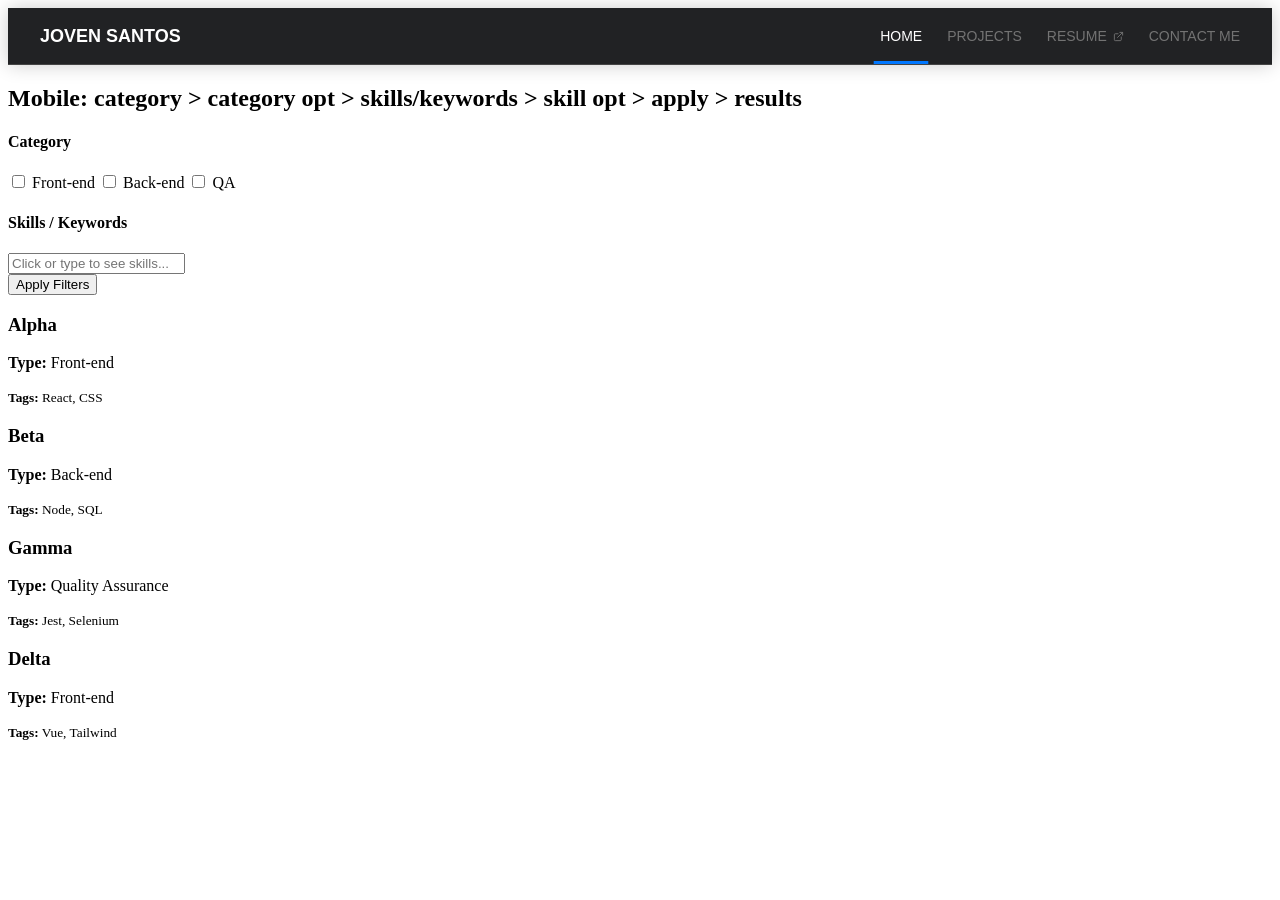
==== projects/index.html @ 39608b6b "projects" ====
<!doctype html>
<html lang="en">
  <head>
    <meta charset="UTF-8" />
    <meta name="viewport" content="width=device-width, initial-scale=1.0" />
    <title>Document</title>
    <!-- <link rel="stylesheet" href="../style/cont0.css" /> -->
    <link rel="stylesheet" href="../style/topnav.css" />
  </head>
  <body>
    <div class="nav-overlay" id="navOverlay"></div>
    <nav id="top-nav">
      <div class="nav-container">
        <div class="logo">JOVEN SANTOS</div>

        <button class="menu-toggle" id="menuOpen" aria-label="Open Menu">
          <svg
            viewBox="0 0 24 24"
            fill="none"
            stroke="currentColor"
            stroke-width="2"
            stroke-linecap="round"
            stroke-linejoin="round"
          >
            <line x1="3" y1="12" x2="21" y2="12"></line>
            <line x1="3" y1="6" x2="21" y2="6"></line>
            <line x1="3" y1="18" x2="21" y2="18"></line>
          </svg>
        </button>

        <ul class="nav-links" id="navDrawer">
          <div class="drawer-top-container">
            <span class="in-drawer logo">SANTOS</span>
            <button class="menu-close" id="menuClose" aria-label="Close Menu">
              <svg
                viewBox="0 0 24 24"
                fill="none"
                stroke="currentColor"
                stroke-width="2"
                stroke-linecap="round"
                stroke-linejoin="round"
              >
                <line x1="18" y1="6" x2="6" y2="18"></line>
                <line x1="6" y1="6" x2="18" y2="18"></line>
              </svg>
            </button>
          </div>
          <li><a href="/" class="active">HOME</a></li>
          <li><a href="/projects">PROJECTS</a></li>
          <li>
            <a href="/about" target="_blank">
              RESUME
              <svg
                class="external-icon"
                viewBox="0 0 24 24"
                fill="none"
                stroke="currentColor"
                stroke-width="2"
                stroke-linecap="round"
                stroke-linejoin="round"
              >
                <path
                  d="M18 13v6a2 2 0 0 1-2 2H5a2 2 0 0 1-2-2V8a2 2 0 0 1 2-2h6"
                ></path>
                <polyline points="15 3 21 3 21 9"></polyline>
                <line x1="10" y1="14" x2="21" y2="3"></line>
              </svg>
            </a>
          </li>
          <li>
            <a href="/contact" target="_blank"> CONTACT ME </a>
          </li>
        </ul>
      </div>
    </nav>
    <h2>
      Mobile: category > category opt > skills/keywords > skill opt > apply >
      results
    </h2>
    <h2></h2>
    <div class="filter-container">
      <div class="filter-section">
        <h4>Category</h4>
        <label
          ><input type="checkbox" class="cat-check" value="Front-end" />
          Front-end</label
        >
        <label
          ><input type="checkbox" class="cat-check" value="Back-end" />
          Back-end</label
        >
        <label
          ><input type="checkbox" class="cat-check" value="Quality Assurance" />
          QA</label
        >
      </div>

      <div class="filter-section">
        <h4>Skills / Keywords</h4>
        <div class="search-wrapper">
          <input
            type="text"
            id="searchInput"
            placeholder="Click or type to see skills..."
            autocomplete="off"
          />
          <div id="autocompleteList" class="autocomplete-items"></div>
        </div>
        <div id="tagContainer" class="tag-container"></div>
      </div>

      <button id="applyBtn">Apply Filters</button>
    </div>

    <div id="projectGrid" class="project-grid"></div>
    <script src="../script/topnav.js"></script>
    <script>
      const projects = [
        { name: "Alpha", category: "Front-end", tags: ["React", "CSS"] },
        { name: "Beta", category: "Back-end", tags: ["Node", "SQL"] },
        {
          name: "Gamma",
          category: "Quality Assurance",
          tags: ["Jest", "Selenium"],
        },
        { name: "Delta", category: "Front-end", tags: ["Vue", "Tailwind"] },
      ];

      const availableTags = [
        "React",
        "CSS",
        "Node",
        "SQL",
        "Jest",
        "Selenium",
        "Vue",
        "Tailwind",
      ];
      let activeTags = [];

      const searchInput = document.getElementById("searchInput");
      const tagContainer = document.getElementById("tagContainer");
      const applyBtn = document.getElementById("applyBtn");
      const list = document.getElementById("autocompleteList");

      // --- 1. Search & Tag Logic ---

      // Helper to show suggestions (used by focus, tab, and input)
      function showSuggestions() {
        const val = searchInput.value.toLowerCase();
        list.innerHTML = "";

        // Show all available tags if input is empty, otherwise filter
        const matches = availableTags.filter(
          (t) => t.toLowerCase().includes(val) && !activeTags.includes(t),
        );

        if (matches.length > 0) {
          list.style.display = "block"; // Show the overflow container
          matches.forEach((match) => {
            const div = document.createElement("div");
            div.textContent = match;
            div.onclick = () => addTag(match);
            list.appendChild(div);
          });
        } else {
          list.style.display = "none";
        }
      }

      // Trigger when user clicks or tabs into the search bar
      searchInput.addEventListener("focus", showSuggestions);

      // Trigger when user types
      searchInput.addEventListener("input", showSuggestions);

      // Handle Enter Key
      searchInput.addEventListener("keydown", (e) => {
        if (e.key === "Enter") {
          const firstMatch = list.querySelector("div");
          if (firstMatch) firstMatch.click();
        }
      });

      // Close suggestions when clicking outside
      document.addEventListener("click", (e) => {
        if (!e.target.closest(".search-wrapper")) {
          list.style.display = "none";
        }
      });

      function addTag(tag) {
        activeTags.push(tag);
        renderTags();
        searchInput.value = "";
        list.innerHTML = "";
        list.style.display = "none";
      }

      function renderTags() {
        tagContainer.innerHTML = activeTags
          .map(
            (t) => `
      <span class="tag">${t} 
          <svg onclick="removeTag('${t}')" viewBox="0 0 24 24" width="12" height="12"><path d="M19 6.41L17.59 5 12 10.59 6.41 5 5 6.41 10.59 12 5 17.59 6.41 19 12 13.41 17.59 19 19 17.59 13.41 12z"/></svg>
      </span>
  `,
          )
          .join("");
      }

      window.removeTag = (tag) => {
        activeTags = activeTags.filter((t) => t !== tag);
        renderTags();
      };

      // --- 2. The Filter Engine ---

      applyBtn.onclick = () => {
        const checkedCats = Array.from(
          document.querySelectorAll(".cat-check:checked"),
        ).map((c) => c.value);

        const filtered = projects.filter((p) => {
          // Category Logic: If none checked or all checked, show all
          const catMatch =
            checkedCats.length === 0 ||
            checkedCats.length === 3 ||
            checkedCats.includes(p.category);

          // Tag Logic: Project must contain ALL active tags
          const tagMatch =
            activeTags.length === 0 ||
            activeTags.every((t) => p.tags.includes(t));

          return catMatch && tagMatch;
        });

        displayProjects(filtered);
      };

      function displayProjects(data) {
        const grid = document.getElementById("projectGrid");
        grid.innerHTML = data
          .map(
            (p) => `
      <div class="project-card">
          <h3>${p.name}</h3>
          <p><strong>Type:</strong> ${p.category}</p>
          <small><strong>Tags:</strong> ${p.tags.join(", ")}</small>
      </div>
  `,
          )
          .join("");
      }

      // Initial Load
      displayProjects(projects);
    </script>
  </body>
</html>
---- style/cont0.css ----
* {
  box-sizing: border-box;
  margin: 0;
  padding: 0;
}
body {
  font-family:
    Arial,
    sans-serif,
    Helvetica Neue,
    Helvetica;
  background-color: rgb(31, 32, 35);
}

h2 {
  font-weight: 600;
  letter-spacing: -0.01em;
  margin-bottom: 1rem;
}

button,
input,
select,
textarea {
  font-family: inherit;
}
section {
  width: 90%;
  max-width: 1200px;
  margin: 0 auto;
}

.spacer {
  height: 1rem;
}

@media (min-width: 768px) {
  section {
    padding: 1rem;
  }
}
---- style/topnav.css ----
html {
  overflow-y: scroll !important;
}
.nav-overlay {
  position: fixed;
  inset: 0;
  background-color: rgba(0, 0, 0, 0.6);
  opacity: 0;
  visibility: hidden;
  transition: opacity 0.3s ease;
  z-index: 1500;
}

.nav-overlay.active {
  opacity: 1;
  visibility: visible;
}

#top-nav {
  background-color: rgb(33, 34, 36);
  border-bottom: 1px solid #444;
  width: 100%;
  height: 56px;
  position: sticky;
  top: 0;
  z-index: 2000;
  display: flex;
  align-items: center;
  transition: all 0.3s ease;
  box-shadow: 0 0 18px rgba(0, 0, 0, 0.2);
}

#top-nav .nav-container {
  display: flex;
  justify-content: space-between;
  align-items: center;
  margin: 0 auto;
  width: 100%;
  padding: 0 1rem;
  height: 100%;
}

#top-nav .logo {
  font-family: Arial, sans-serif;
  font-weight: bold;
  font-size: 1.125rem;
  color: #fff;
  text-decoration: none;
  transition: color 0.3s ease;
}

#top-nav .menu-toggle {
  background: none;
  border: none;
  color: rgb(200, 200, 200);
  cursor: pointer;
  width: 30px;
  transition:
    color 0.3s ease,
    transform 0.2s ease;
}

#top-nav .menu-toggle:hover {
  color: white;
}

/* --- Dimmed State Logic --- */
#top-nav.dimmed {
  background-color: rgba(20, 20, 21, 1);
  border-bottom-color: #222;
}

#top-nav.dimmed .logo,
#top-nav.dimmed .menu-toggle {
  color: #555;
}

#top-nav.dimmed span.in-drawer {
  color: #fff;
  text-align: center;
  margin-bottom: 1rem;
}

/* --- Mobile Drawer --- */
#top-nav .nav-links {
  position: fixed;
  top: 0;
  right: -110%;
  width: 240px;
  height: 100vh;
  background-color: rgb(33, 34, 36);
  display: flex;
  flex-direction: column;
  padding: 0.5rem 0;
  transition: right 0.3s ease-in-out;
  box-shadow: -5px 0 15px rgba(0, 0, 0, 0.5);
  z-index: 2001;
  list-style: none;
}

#top-nav .nav-links.open {
  right: 0;
}
.drawer-top-container {
  display: flex;
  align-items: center;
  justify-content: space-between;
  width: 100%;
  padding: 0.25rem 1rem;
}

#top-nav.dimmed span.in-drawer {
  color: #fff;
  text-align: center;
  flex-grow: 1;
  padding-left: 32px;
}

#top-nav .menu-close {
  display: flex;
  background: none;
  border: none;
  color: rgb(115, 115, 115);
  cursor: pointer;
  padding: 4px;
  transition: all 0.2s ease;
  flex-shrink: 0;
}

#top-nav .menu-close {
  display: flex;
  align-self: flex-end;
  margin-bottom: 1rem;
  background: none;
  border: none;
  color: rgb(115, 115, 115);
  cursor: pointer;
  padding: 4px;
  transition: all 0.2s ease;
}

#top-nav .menu-close svg {
  width: 24px;
  height: 24px;
  stroke: currentColor;
}

#top-nav .menu-close:hover {
  color: #fff;
  transform: rotate(90deg);
}

#top-nav .nav-links a {
  text-decoration: none;
  color: rgb(115, 115, 115);
  font-family: Arial, sans-serif;
  font-size: 0.875rem;
  text-transform: uppercase;
  display: flex;
  align-items: center;
  gap: 6px;
  padding: 1rem 0;
  transition: color 0.2s ease;
  position: relative;
  text-indent: 2rem;
  white-space: nowrap;
}

#top-nav .nav-links a:hover,
#top-nav .nav-links a.active {
  color: #fff;
  background-color: rgb(46, 48, 51);
}

#top-nav .nav-links a::after {
  content: "";
  position: absolute;
  top: 50%;
  transform: translateY(-50%); /* Centers the bar vertically against the text */
  width: 4px; /* The thickness of your vertical bar */
  height: 100%; /* Adjust this to make the bar shorter/taller than the text */
  background-color: rgb(0, 119, 255);

  /* The Fade Effect */
  opacity: 0;
  transition: opacity 0.3s ease;
}

#top-nav .nav-links a:hover::after,
#top-nav .nav-links a.active::after {
  /* Reveal the bar on hover or active state */
  opacity: 1;
}
#top-nav .external-icon {
  width: 11px;
  height: 11px;
}

/* --- Desktop View (768px+) --- */
@media (min-width: 768px) {
  .nav-overlay,
  #top-nav .menu-toggle,
  #top-nav .menu-close {
    display: none;
  }

  #top-nav .nav-container {
    padding: 0 2rem;
  }

  .in-drawer {
    opacity: 0;
  }
  #top-nav .nav-links {
    position: static;
    width: auto;
    height: 100%;
    flex-direction: row;
    gap: 1.5625rem;
    padding: 0;
    background: none;
    box-shadow: none;
  }

  #top-nav .nav-links li {
    margin-bottom: 0;
    display: flex;
    align-items: center;
    height: 100%;
  }

  #top-nav .nav-links a {
    font-size: 0.875rem;
    height: 100%;
    text-indent: 0;
    padding: 0;
    background-color: transparent !important;
  }

  #top-nav .nav-links a::after {
    top: auto; /* Reset mobile top position */
    bottom: 0; /* Stick to the bottom of the nav */
    left: 0;
    width: 100%; /* Underline spans the full width of the link */
    height: 3px;
    transform: scaleX(0);
    transform-origin: center;
    transition:
      transform 0.3s ease,
      opacity 0.3s ease;
  }

  #top-nav .nav-links a:hover::after,
  #top-nav .nav-links a.active::after {
    opacity: 1;
    transform: scaleX(1.3);
  }
}
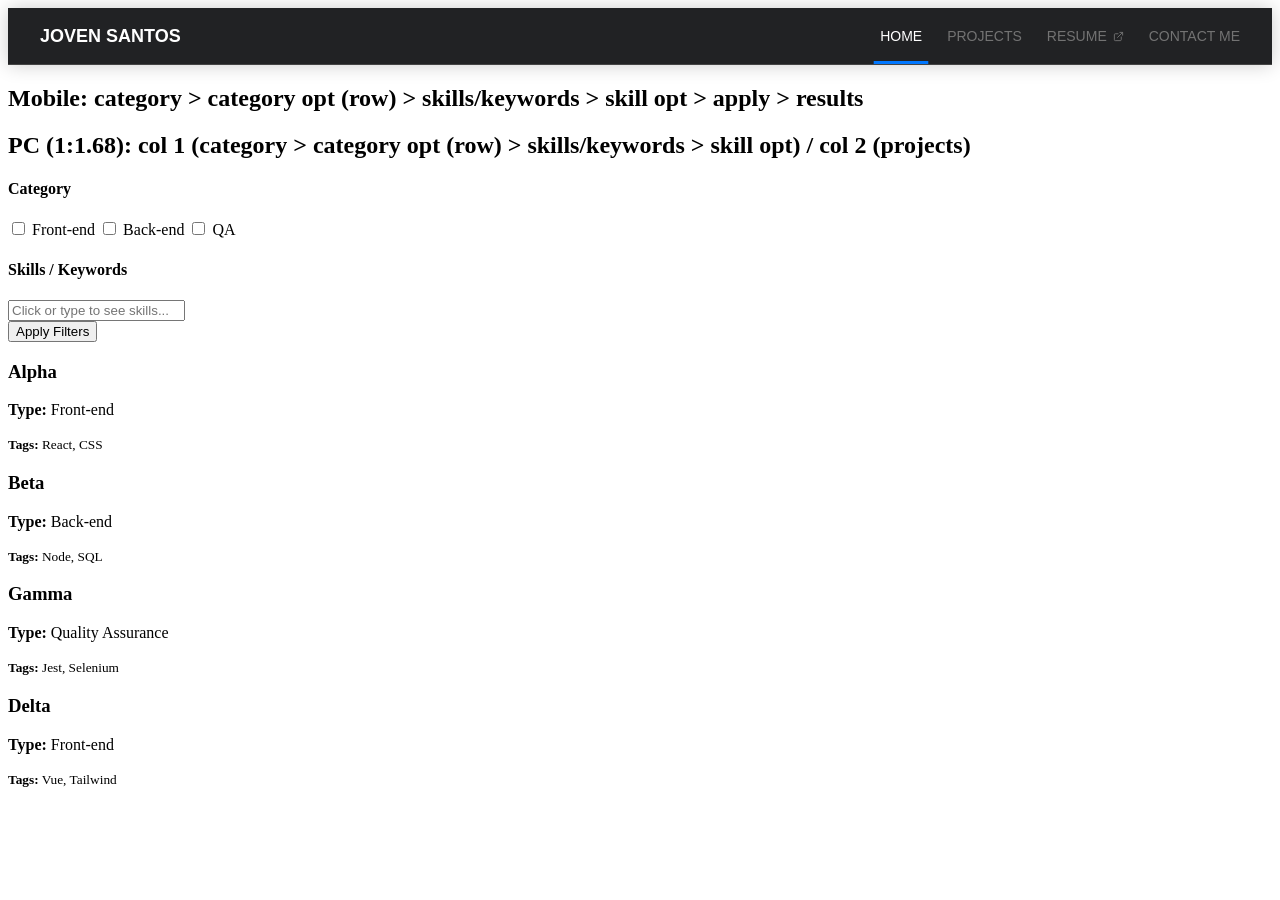
==== commit 77b26a74: "Update index.html" ====
--- a/projects/index.html
+++ b/projects/index.html
@@ -74,10 +74,13 @@
       </div>
     </nav>
     <h2>
-      Mobile: category > category opt > skills/keywords > skill opt > apply >
-      results
+      Mobile: category > category opt (row) > skills/keywords > skill opt >
+      apply > results
     </h2>
-    <h2></h2>
+    <h2>
+      PC (1:1.68): col 1 (category > category opt (row) > skills/keywords >
+      skill opt) / col 2 (projects)
+    </h2>
     <div class="filter-container">
       <div class="filter-section">
         <h4>Category</h4>
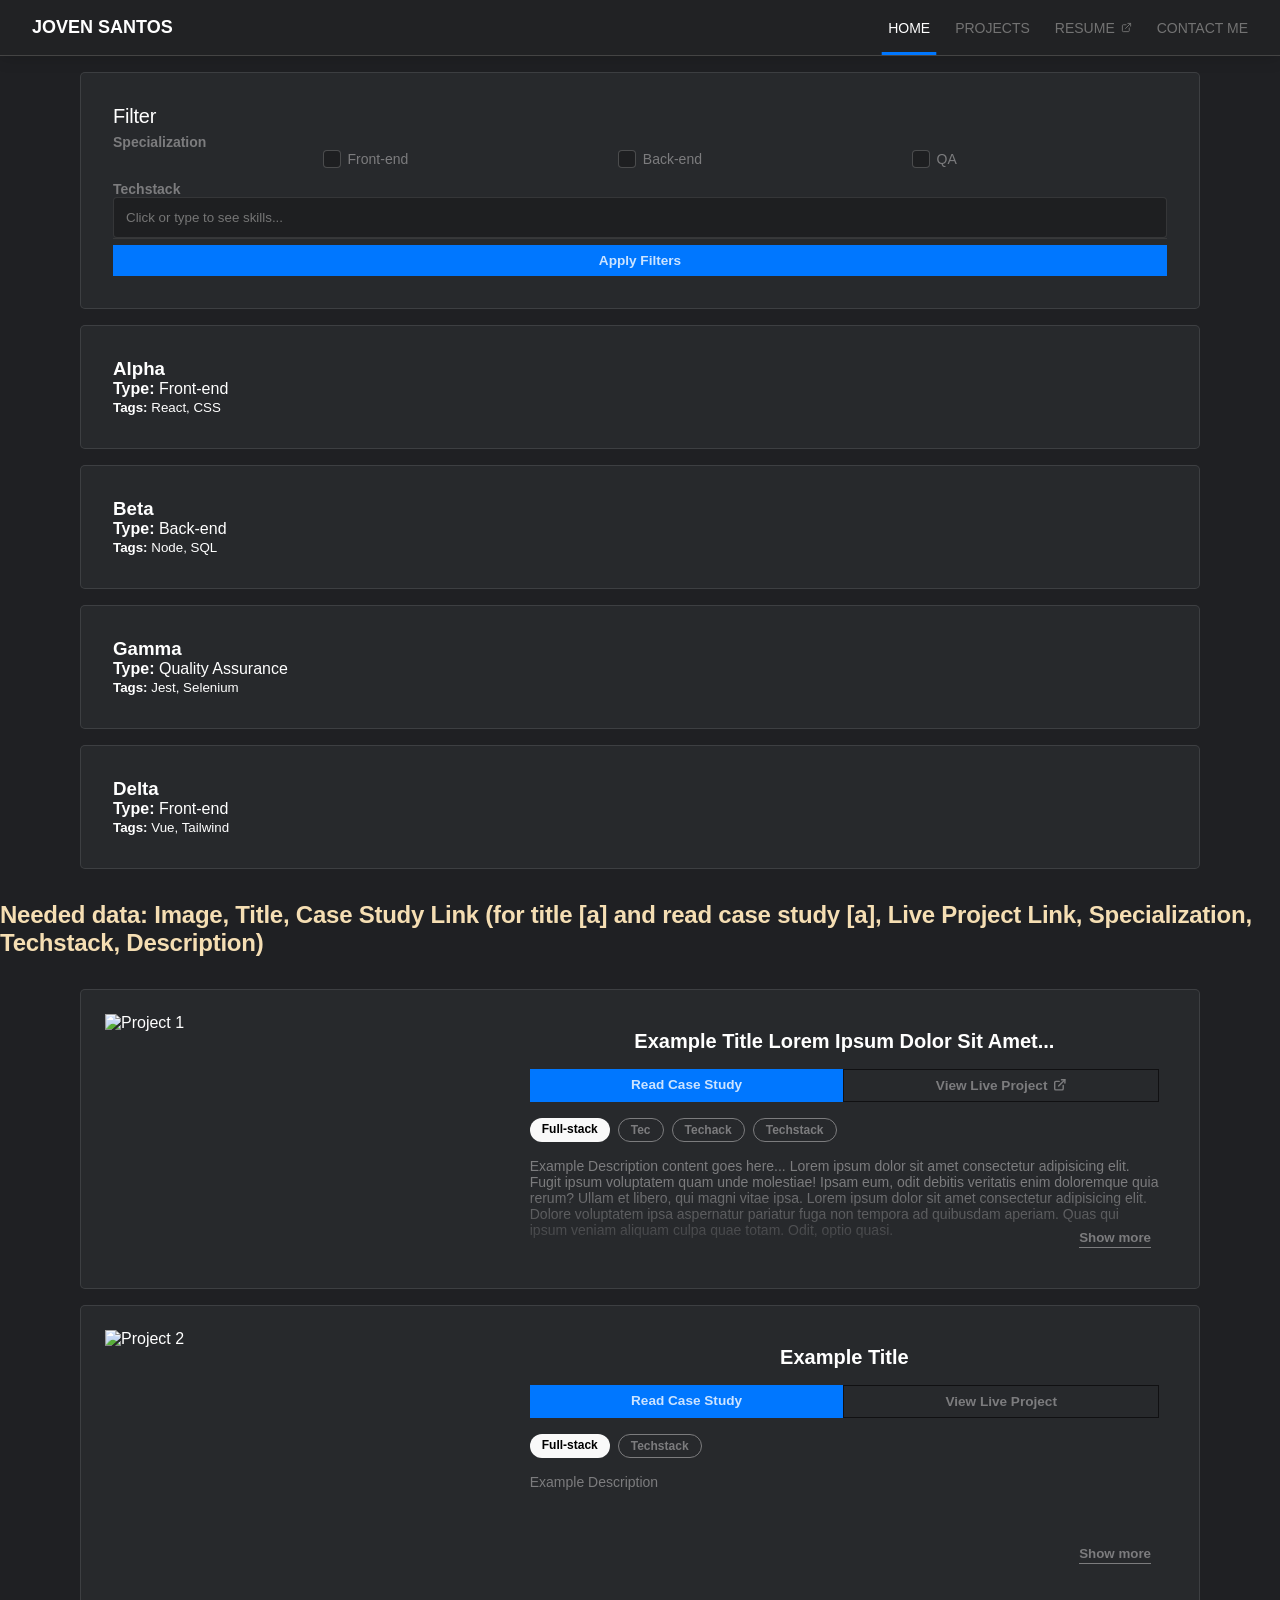
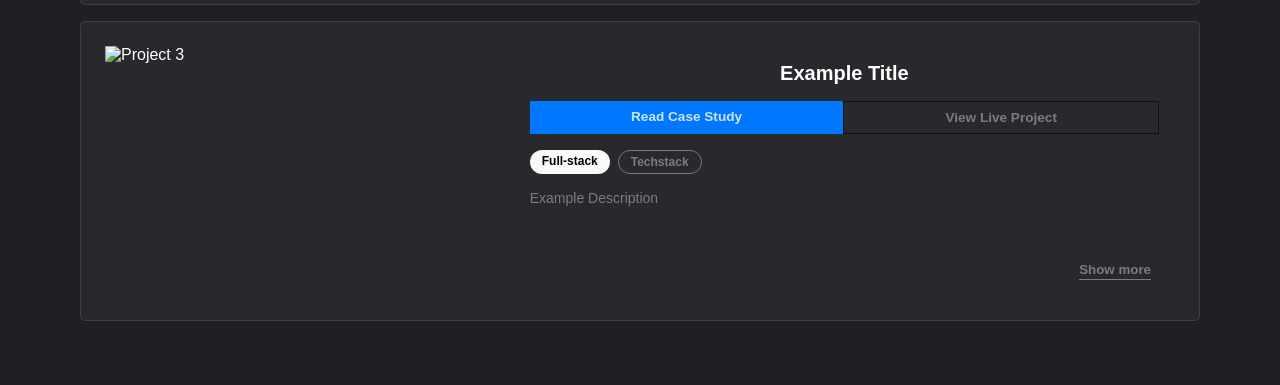
==== commit 3e281d2e: "project-page" ====
--- a/projects/index.html
+++ b/projects/index.html
@@ -4,8 +4,10 @@
     <meta charset="UTF-8" />
     <meta name="viewport" content="width=device-width, initial-scale=1.0" />
     <title>Document</title>
-    <!-- <link rel="stylesheet" href="../style/cont0.css" /> -->
+    <link rel="stylesheet" href="../style/cont0.css" />
     <link rel="stylesheet" href="../style/topnav.css" />
+    <link rel="stylesheet" href="../style/filter.css" />
+    <link rel="stylesheet" href="../style/projects.css" />
   </head>
   <body>
     <div class="nav-overlay" id="navOverlay"></div>
@@ -73,49 +75,139 @@
         </ul>
       </div>
     </nav>
-    <h2>
-      Mobile: category > category opt (row) > skills/keywords > skill opt >
-      apply > results
+    <section id="filter">
+      <div class="filter-container">
+        <h2 class="section-title">Filter</h2>
+        <div class="filter-section">
+          <h4>Specialization</h4>
+          <div class="filter-opt">
+            <label
+              ><input type="checkbox" class="cat-check" value="Front-end" />
+              Front-end</label
+            >
+            <label
+              ><input type="checkbox" class="cat-check" value="Back-end" />
+              Back-end</label
+            >
+            <label
+              ><input
+                type="checkbox"
+                class="cat-check"
+                value="Quality Assurance"
+              />
+              QA</label
+            >
+          </div>
+        </div>
+
+        <div class="filter-section">
+          <h4>Techstack</h4>
+          <div class="search-wrapper">
+            <input
+              type="text"
+              id="searchInput"
+              placeholder="Click or type to see skills..."
+              autocomplete="off"
+            />
+            <div id="autocompleteList" class="autocomplete-items"></div>
+          </div>
+          <div id="tagContainer" class="tag-container"></div>
+        </div>
+
+        <button id="applyBtn">Apply Filters</button>
+      </div>
+
+      <div id="projectGrid" class="project-grid"></div>
+    </section>
+    <h2 style="color: wheat">
+      Needed data: Image, Title, Case Study Link (for title [a] and read case
+      study [a], Live Project Link, Specialization, Techstack, Description)
     </h2>
-    <h2>
-      PC (1:1.68): col 1 (category > category opt (row) > skills/keywords >
-      skill opt) / col 2 (projects)
-    </h2>
-    <div class="filter-container">
-      <div class="filter-section">
-        <h4>Category</h4>
-        <label
-          ><input type="checkbox" class="cat-check" value="Front-end" />
-          Front-end</label
-        >
-        <label
-          ><input type="checkbox" class="cat-check" value="Back-end" />
-          Back-end</label
-        >
-        <label
-          ><input type="checkbox" class="cat-check" value="Quality Assurance" />
-          QA</label
-        >
+    <section id="featured-projects">
+      <div class="projects-stacked-container">
+        <div class="carousel-content">
+          <img src="../o1.jpg" alt="Project 1" />
+          <div class="content-description">
+            <div class="prj-title">
+              <a href="">Example Title Lorem ipsum dolor sit amet...</a>
+            </div>
+            <div class="prj-btns">
+              <a href="" class="prj-read">Read Case Study</a>
+              <a href="" class="prj-live">
+                View Live Project
+                <svg
+                  class="external-icon"
+                  viewBox="0 0 24 24"
+                  fill="none"
+                  stroke="currentColor"
+                  stroke-width="2"
+                  stroke-linecap="round"
+                  stroke-linejoin="round"
+                >
+                  <path
+                    d="M18 13v6a2 2 0 0 1-2 2H5a2 2 0 0 1-2-2V8a2 2 0 0 1 2-2h6"
+                  ></path>
+                  <polyline points="15 3 21 3 21 9"></polyline>
+                  <line x1="10" y1="14" x2="21" y2="3"></line>
+                </svg>
+              </a>
+            </div>
+            <div class="prj-tags">
+              <span class="prj-cycle">Full-stack</span>
+              <span class="prj-tech">Tec</span>
+              <span class="prj-tech">Techack</span>
+              <span class="prj-tech">Techstack</span>
+            </div>
+            <div class="prj-desc">
+              Example Description content goes here... Lorem ipsum dolor sit
+              amet consectetur adipisicing elit. Fugit ipsum voluptatem quam
+              unde molestiae! Ipsam eum, odit debitis veritatis enim doloremque
+              quia rerum? Ullam et libero, qui magni vitae ipsa. Lorem ipsum
+              dolor sit amet consectetur adipisicing elit. Dolore voluptatem
+              ipsa aspernatur pariatur fuga non tempora ad quibusdam aperiam.
+              Quas qui ipsum veniam aliquam culpa quae totam. Odit, optio quasi.
+            </div>
+            <button class="prj-more">Show more</button>
+          </div>
+        </div>
+
+        <div class="carousel-content">
+          <img src="../o1.jpg" alt="Project 2" />
+          <div class="content-description">
+            <div class="prj-title"><a href="">Example Title</a></div>
+            <div class="prj-btns">
+              <a href="" class="prj-read">Read Case Study</a>
+              <a href="" class="prj-live">View Live Project</a>
+            </div>
+            <div class="prj-tags">
+              <span class="prj-cycle">Full-stack</span>
+              <span class="prj-tech">Techstack</span>
+            </div>
+            <div class="prj-desc">Example Description</div>
+            <button class="prj-more">Show more</button>
+          </div>
+        </div>
+
+        <div class="carousel-content">
+          <img src="../o1.jpg" alt="Project 3" />
+          <div class="content-description">
+            <div class="prj-title"><a href="">Example Title</a></div>
+            <div class="prj-btns">
+              <a href="" class="prj-read">Read Case Study</a>
+              <a href="" class="prj-live">View Live Project</a>
+            </div>
+            <div class="prj-tags">
+              <span class="prj-cycle">Full-stack</span>
+              <span class="prj-tech">Techstack</span>
+            </div>
+            <div class="prj-desc">Example Description</div>
+            <button class="prj-more">Show more</button>
+          </div>
+        </div>
       </div>
-
-      <div class="filter-section">
-        <h4>Skills / Keywords</h4>
-        <div class="search-wrapper">
-          <input
-            type="text"
-            id="searchInput"
-            placeholder="Click or type to see skills..."
-            autocomplete="off"
-          />
-          <div id="autocompleteList" class="autocomplete-items"></div>
-        </div>
-        <div id="tagContainer" class="tag-container"></div>
-      </div>
-
-      <button id="applyBtn">Apply Filters</button>
-    </div>
-
-    <div id="projectGrid" class="project-grid"></div>
+    </section>
+    <div class="spacer"></div>
+    <div class="spacer"></div>
     <script src="../script/topnav.js"></script>
     <script>
       const projects = [
@@ -260,5 +352,6 @@
       // Initial Load
       displayProjects(projects);
     </script>
+    <script src="../script/prj-more.js"></script>
   </body>
 </html>
--- a/style/filter.css
+++ b/style/filter.css
@@ -0,0 +1,232 @@
+#filter .section-title {
+  font-size: 1.25rem;
+  font-weight: 100;
+  color: #fff;
+  margin: 0;
+}
+
+#filter .filter-section {
+  padding: 0.4rem 0;
+}
+
+#filter .filter-section h4 {
+  font-size: 0.875rem;
+  font-weight: 600;
+  color: rgb(124, 124, 126);
+}
+
+#filter .filter-container,
+#projectGrid .project-card,
+#featured-projects .carousel-content {
+  background-color: rgb(39, 41, 44);
+  border: 1px solid rgba(255, 255, 255, 0.1);
+  border-radius: 5px;
+  box-sizing: border-box;
+  color: white;
+  padding: 1rem;
+
+  margin-bottom: 1rem;
+}
+
+#filter .filter-opt {
+  display: flex;
+  flex-direction: row;
+  justify-content: space-evenly;
+  align-items: center;
+  width: 100%;
+}
+
+#filter .filter-opt label {
+  margin: 0;
+  display: inline-flex;
+  align-items: center;
+  width: max-content;
+  gap: 0.4rem;
+}
+
+#filter input[type="checkbox"] {
+  appearance: none;
+  width: 18px;
+  height: 18px;
+  background-color: #1e1f21;
+  border: 1px solid rgba(255, 255, 255, 0.2);
+  border-radius: 4px;
+  cursor: pointer;
+  position: relative;
+  transition: all 0.2s;
+}
+
+#filter input[type="checkbox"]:checked {
+  background-color: #555; /* Subtle highlight */
+  border-color: #888;
+}
+
+/* The checkmark symbol */
+#filter input[type="checkbox"]:checked::after {
+  content: "✔";
+  position: absolute;
+  top: 50%;
+  left: 50%;
+  transform: translate(-50%, -50%);
+  font-size: 12px;
+  color: white;
+}
+
+.search-wrapper {
+  position: relative;
+  width: 100%;
+}
+
+#searchInput {
+  width: 100%;
+  background-color: #1e1f21;
+  border: 1px solid rgba(255, 255, 255, 0.1);
+  border-radius: 4px;
+  padding: 0.75rem;
+  color: white;
+  font-family: inherit;
+  transition: border-color 0.3s;
+}
+
+#searchInput:focus {
+  outline: none;
+  border-color: rgba(255, 255, 255, 0.4);
+}
+#filter label {
+  display: flex;
+  align-items: center;
+  gap: 10px;
+  font-size: 0.875rem;
+  cursor: pointer;
+  color: rgb(124, 124, 126);
+  transition: color 0.2s;
+}
+
+#filter label:hover {
+  color: #fff;
+}
+/* --- 4. Apply Button --- */
+#applyBtn {
+  flex: 1;
+  text-align: center;
+  width: 100%;
+  padding: 0.5rem 0;
+  text-decoration: none;
+  font-size: 0.85rem;
+  font-weight: 600;
+
+  transition: all 0.3s ease;
+  position: relative;
+
+  background-color: rgb(0, 119, 255);
+  color: rgba(255, 255, 255, 0.8);
+  border: 0;
+}
+
+#applyBtn:hover {
+  color: rgb(255, 255, 255);
+  background-color: rgb(53, 148, 255);
+}
+
+#applyBtn:active {
+  transform: scale(0.98);
+}
+
+/* --- 5. Tags & Autocomplete --- */
+.tag-container {
+  display: flex;
+  flex-wrap: wrap;
+  gap: 0.5rem;
+}
+
+.tag {
+  background: rgba(255, 255, 255, 0.1);
+  padding: 4px 10px;
+  border-radius: 20px;
+  font-size: 0.8rem;
+  display: flex;
+  align-items: center;
+  gap: 5px;
+  margin-top: 0.25rem;
+}
+
+.tag:hover {
+  background-color: rgba(255, 255, 255, 0.2);
+}
+
+.tag svg {
+  width: 12px;
+  height: 12px;
+  cursor: pointer;
+  fill: rgba(255, 255, 255, 0.5);
+  transition: all 0.2s ease;
+}
+
+.tag svg:hover {
+  fill: #fff;
+  transform: scale(1.2);
+  filter: drop-shadow(0 0 5px rgba(255, 50, 50, 0.3));
+}
+
+.autocomplete-items {
+  left: 0;
+  width: 100%;
+  box-sizing: border-box;
+
+  background-color: rgb(33, 34, 36);
+  border: 1px solid rgba(255, 255, 255, 0.1);
+  color: rgb(124, 124, 126);
+  border-top: none;
+  position: absolute;
+  font-size: 0.875rem;
+  z-index: 99;
+  width: 100%;
+
+  max-height: 200px;
+  overflow-y: auto;
+
+  scrollbar-width: thin;
+  scrollbar-color: rgba(255, 255, 255, 0.1) transparent;
+}
+
+.autocomplete-items div {
+  line-height: 2rem;
+  padding-left: 1rem;
+  transition: all 0.2s ease;
+  width: 100%;
+}
+
+.autocomplete-items div:hover {
+  color: #fff;
+  background-color: rgb(46, 48, 51);
+}
+
+.autocomplete-items::-webkit-scrollbar {
+  width: 0.5rem;
+}
+
+.autocomplete-items::-webkit-scrollbar-track {
+  background: transparent;
+}
+
+.autocomplete-items::-webkit-scrollbar-thumb {
+  background: rgba(255, 255, 255, 0.1);
+  border-radius: 10px;
+}
+
+.autocomplete-items::-webkit-scrollbar-thumb:hover {
+  background: rgba(255, 255, 255, 0.2);
+}
+
+@media (min-width: 768px) {
+  /* #skills-section {
+    display: grid;
+    grid-template-columns: 1fr 2.618fr;
+    padding: 1rem;
+  } */
+
+  #filter .filter-container,
+  #projectGrid .project-card {
+    padding: 2rem;
+  }
+}
--- a/style/projects.css
+++ b/style/projects.css
@@ -0,0 +1,276 @@
+#featured-projects .external-icon {
+  width: 1em;
+  height: 1em;
+  margin-left: 0.4em;
+  flex-shrink: 0;
+  stroke-width: 2.5;
+}
+#featured-projects .carousel-container {
+  width: 100%;
+  margin: auto;
+  overflow: hidden;
+  position: relative;
+  background-color: rgb(39, 41, 44);
+  border: 1px solid rgba(255, 255, 255, 0.1);
+  border-radius: 5px;
+  box-sizing: border-box;
+  color: white;
+}
+
+#featured-projects .carousel-slide {
+  display: flex;
+  transition: transform 0.5s ease-in-out;
+  align-items: stretch;
+}
+
+#featured-projects .carousel-slide .carousel-content {
+  display: flex;
+  width: 100%;
+  min-width: 100%;
+  align-items: flex-start;
+  box-sizing: border-box;
+  flex-direction: column;
+
+  padding: 1rem;
+}
+
+#featured-projects .prj-title {
+  white-space: nowrap;
+  overflow: hidden;
+  text-overflow: ellipsis;
+  width: 100%;
+  max-width: 100%;
+  display: block;
+  margin-bottom: 1rem;
+  text-transform: capitalize;
+  text-align: center;
+}
+
+#featured-projects .carousel-content img {
+  width: 100%;
+  height: 250px;
+  object-fit: cover;
+}
+
+#featured-projects .prj-title a {
+  text-decoration: none;
+  font-size: 1.25rem;
+  font-weight: 600;
+  color: #fff;
+  text-align: center;
+  display: inline-block;
+  max-width: 100%;
+  overflow: hidden;
+  text-overflow: ellipsis;
+  vertical-align: middle;
+}
+
+#featured-projects .prj-btns {
+  display: flex;
+  width: 100%;
+  margin-bottom: 1rem;
+  overflow: hidden;
+  flex-direction: column;
+}
+
+#featured-projects .prj-btns a {
+  flex: 1;
+  text-align: center;
+  padding: 0.5rem 0;
+  text-decoration: none;
+  font-size: 0.85rem;
+  font-weight: 600;
+
+  transition: all 0.3s ease;
+  position: relative;
+}
+
+#featured-projects .prj-read {
+  background-color: rgb(0, 119, 255);
+  color: rgba(255, 255, 255, 0.8);
+}
+
+#featured-projects .prj-live {
+  display: inline-flex;
+  align-items: center;
+  justify-content: center;
+  text-decoration: none;
+
+  color: rgb(124, 124, 126);
+  border: 1px solid rgba(0, 0, 0, 0.6);
+}
+
+#featured-projects .prj-read:hover {
+  color: rgb(255, 255, 255);
+  background-color: rgb(53, 148, 255);
+}
+
+#featured-projects .prj-live:hover {
+  color: white;
+  background-color: rgba(0, 0, 0, 0.6);
+}
+
+#featured-projects .prj-tags {
+  display: flex;
+  gap: 8px;
+  margin-bottom: 1rem;
+  flex-wrap: wrap;
+}
+
+#featured-projects .prj-tags span {
+  width: max-content;
+  padding: 4px 12px;
+  border-radius: 50px;
+  font-size: 0.75rem;
+  font-weight: 600;
+}
+
+#featured-projects .prj-tags .prj-cycle {
+  background: #f9f9f9;
+  color: black;
+}
+
+#featured-projects .prj-tags .prj-tech {
+  color: rgb(124, 124, 126);
+  border: 1px solid rgb(124, 124, 126);
+}
+
+#featured-projects .prj-more {
+  position: absolute;
+  bottom: 1rem;
+  right: 1.5rem;
+
+  background: transparent;
+  border: none;
+  border-bottom: 1px solid rgb(124, 124, 126);
+  border-radius: 0;
+
+  color: rgb(124, 124, 126);
+  padding: 2px 0;
+  font-weight: bold;
+  cursor: pointer;
+  z-index: 10;
+  width: max-content;
+
+  transition: color 0.3s ease;
+}
+
+#featured-projects .prj-more:hover {
+  color: white;
+}
+
+#featured-projects .carousel-content .content-description {
+  font-size: 0.875rem;
+  width: 100%;
+  padding: 1rem;
+  box-sizing: border-box;
+  height: 250px;
+  overflow: hidden;
+  transition: height 0.4s ease;
+  position: relative;
+  color: rgb(124, 124, 126);
+}
+
+#featured-projects .content-description.expanded {
+  height: auto;
+}
+
+#featured-projects .prj-desc {
+  padding-bottom: 3rem;
+}
+
+#featured-projects .content-description:not(.expanded)::after {
+  content: "";
+  position: absolute;
+  bottom: 0;
+  left: 0;
+  width: 100%;
+  height: 80px;
+  background: linear-gradient(transparent, rgb(39, 41, 44));
+  z-index: 1;
+  pointer-events: none;
+}
+
+#featured-projects .nav-btn {
+  position: absolute;
+  top: 50%;
+  transform: translateY(-50%);
+  background: rgba(0, 0, 0, 0.5);
+  border: 1px solid rgba(255, 255, 255, 0.2);
+  border-radius: 10%;
+  width: 40px;
+  height: 56px;
+  display: flex;
+  align-items: center;
+  justify-content: center;
+  cursor: pointer;
+  z-index: 100;
+  transition: all 0.3s ease;
+  margin: 0 10px;
+  color: rgba(255, 255, 255, 0.5);
+}
+
+#featured-projects .nav-btn svg {
+  width: 24px;
+  height: 24px;
+  stroke: currentColor;
+}
+
+#featured-projects .nav-btn:hover {
+  background: rgba(0, 0, 0, 0.8);
+  border: 1px solid rgba(255, 255, 255, 0.5);
+  transform: translateY(-50%) scale(1.1);
+  color: rgba(255, 255, 255, 0.8);
+}
+
+#featured-projects #prevBtn {
+  left: -0.25rem;
+}
+#featured-projects #nextBtn {
+  right: -0.25rem;
+}
+
+#featured-projects .dots-container {
+  position: absolute;
+  bottom: 24px;
+  left: 50%;
+  transform: translateX(-50%);
+  display: flex;
+  gap: 10px;
+  z-index: 20;
+}
+
+#featured-projects .dot {
+  width: 10px;
+  height: 10px;
+  border-radius: 50%;
+  background-color: rgba(0, 0, 0, 0.5);
+  transition: all 0.3s ease;
+  cursor: pointer;
+}
+
+#featured-projects .dot.active {
+  background-color: #ffffff;
+  box-shadow: 0 0 5px rgba(0, 0, 0, 0.5);
+}
+
+@media (min-width: 768px) {
+  #featured-projects .carousel-content {
+    display: flex;
+    flex-direction: row;
+    padding: 1.5rem;
+  }
+  #featured-projects .carousel-content img {
+    flex: 0 0 38.2%;
+    width: 38.2%;
+  }
+
+  #featured-projects .carousel-content .content-description {
+    flex: 0 0 61.8%;
+    width: 61.8%;
+  }
+
+  #featured-projects .prj-btns {
+    flex-direction: row;
+  }
+}
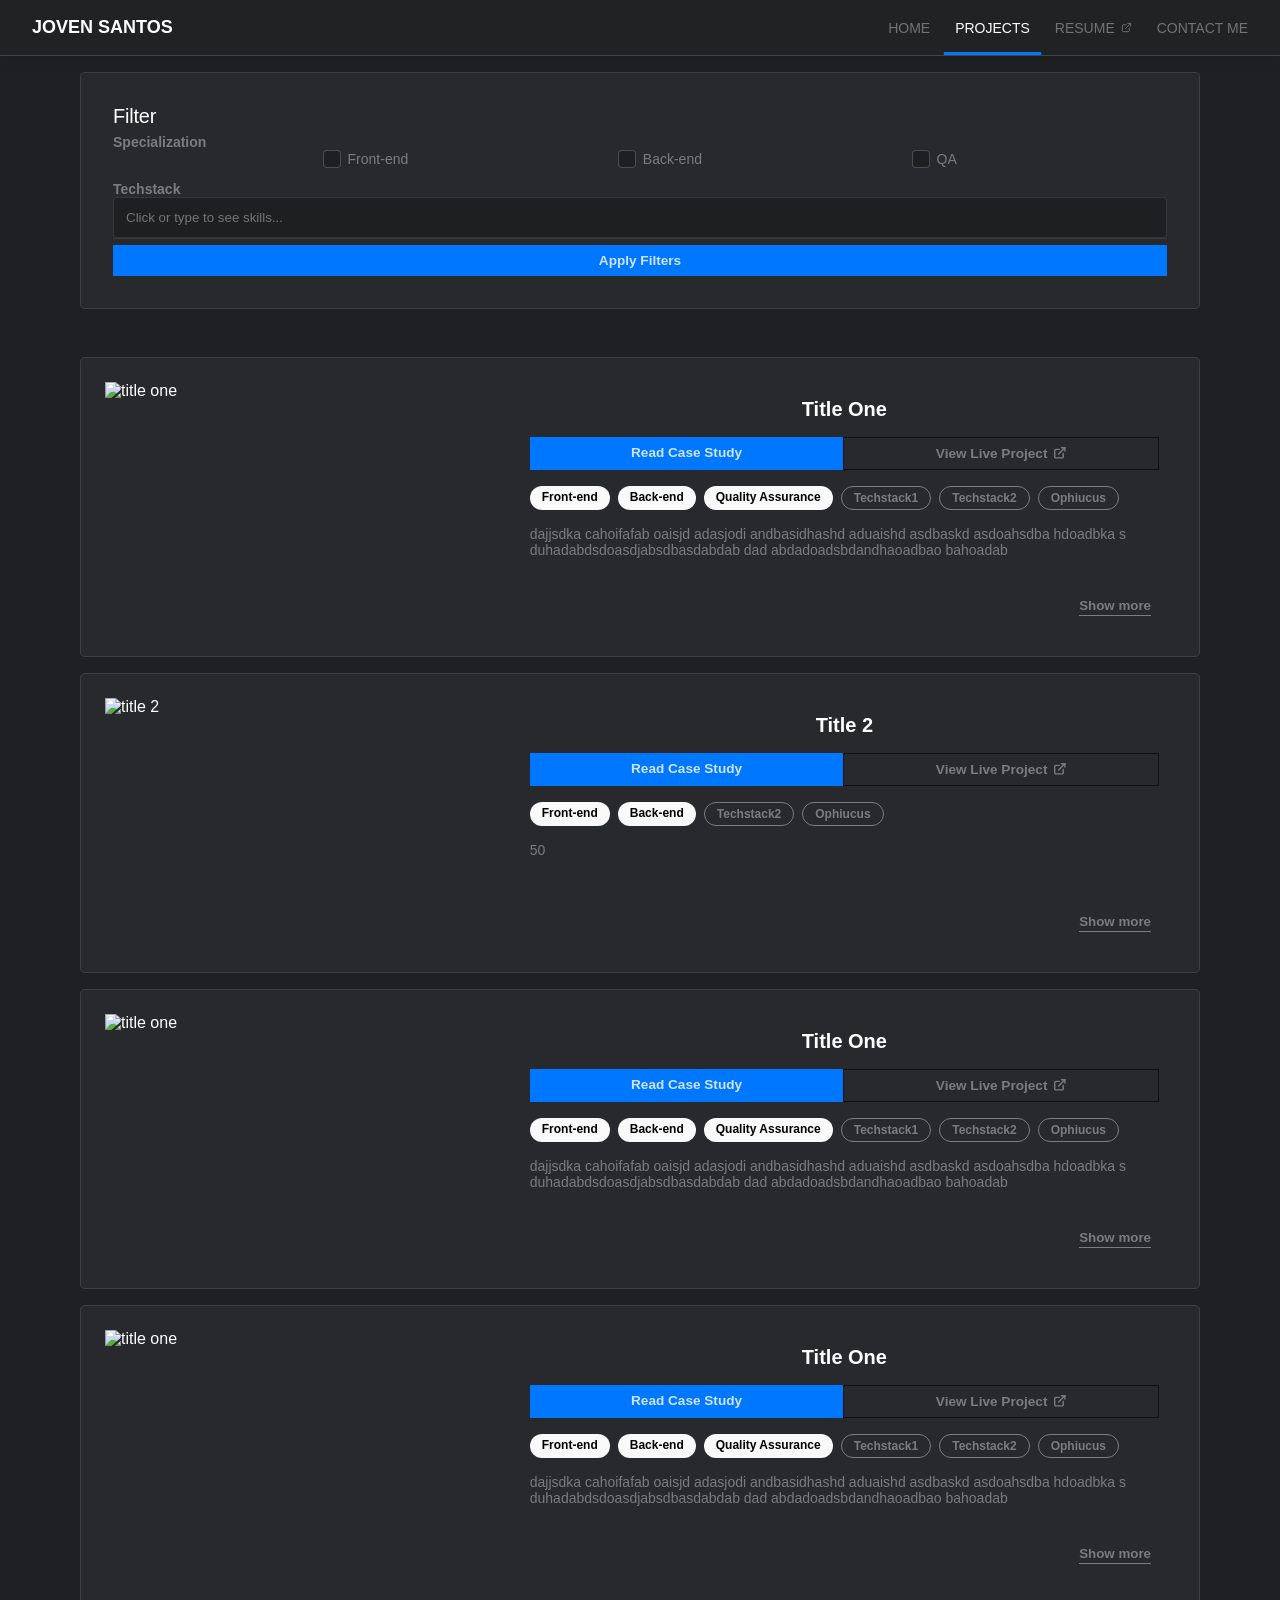
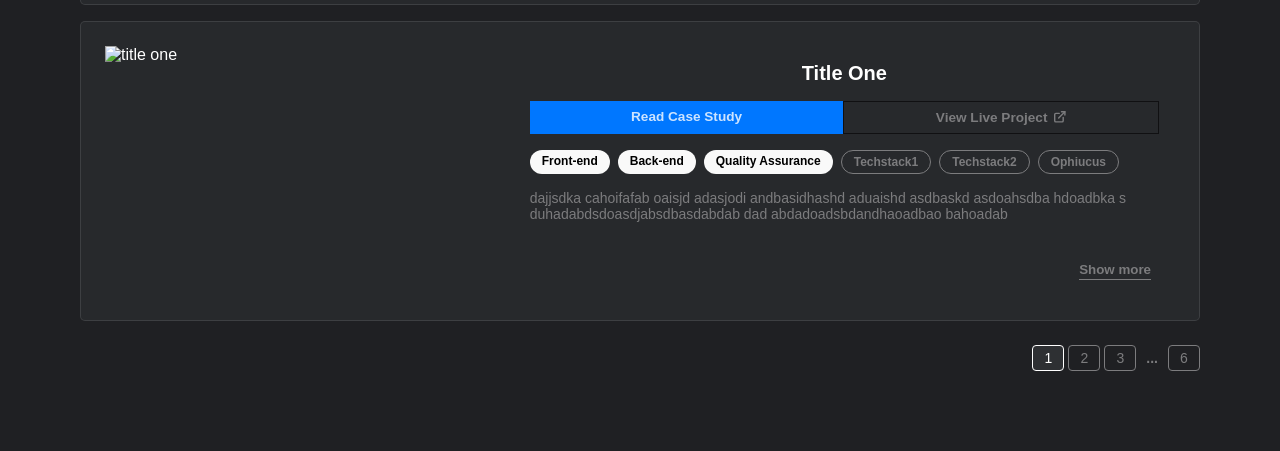
==== commit 04f8503c: "proejcts-page /finished" ====
--- a/projects/index.html
+++ b/projects/index.html
@@ -8,6 +8,8 @@
     <link rel="stylesheet" href="../style/topnav.css" />
     <link rel="stylesheet" href="../style/filter.css" />
     <link rel="stylesheet" href="../style/projects.css" />
+    <link rel="stylesheet" href="../style/loading.css" />
+    <link rel="stylesheet" href="../style/pagination.css" />
   </head>
   <body>
     <div class="nav-overlay" id="navOverlay"></div>
@@ -47,10 +49,10 @@
               </svg>
             </button>
           </div>
-          <li><a href="/" class="active">HOME</a></li>
-          <li><a href="/projects">PROJECTS</a></li>
+          <li><a href="/">HOME</a></li>
+          <li><a href="#" class="active">PROJECTS</a></li>
           <li>
-            <a href="/about" target="_blank">
+            <a href="/res/file/resume.pdf" target="_blank">
               RESUME
               <svg
                 class="external-icon"
@@ -70,7 +72,7 @@
             </a>
           </li>
           <li>
-            <a href="/contact" target="_blank"> CONTACT ME </a>
+            <a href="/contact"> CONTACT ME </a>
           </li>
         </ul>
       </div>
@@ -116,26 +118,199 @@
 
         <button id="applyBtn">Apply Filters</button>
       </div>
-
-      <div id="projectGrid" class="project-grid"></div>
     </section>
-    <h2 style="color: wheat">
-      Needed data: Image, Title, Case Study Link (for title [a] and read case
-      study [a], Live Project Link, Specialization, Techstack, Description)
-    </h2>
     <section id="featured-projects">
-      <div class="projects-stacked-container">
-        <div class="carousel-content">
-          <img src="../o1.jpg" alt="Project 1" />
+      <div id="projects-stacked-container"></div>
+    </section>
+    <div class="spacer"></div>
+    <div class="spacer"></div>
+    <script src="../script/topnav.js"></script>
+    <script>
+      let projectData = [];
+      let availableTags = [];
+      let currentChecks = [];
+      let activeTags = [];
+      let filteredProjects = [];
+      let currentPage = 1;
+      const projectsPerPage = 5;
+
+      const searchInput = document.getElementById("searchInput");
+      const tagContainer = document.getElementById("tagContainer");
+      const applyBtn = document.getElementById("applyBtn");
+      const list = document.getElementById("autocompleteList");
+      const checkboxes = document.querySelectorAll(".cat-check");
+      const container = document.getElementById("projects-stacked-container");
+
+      // 1. projects
+      async function loadProjects() {
+        const url = "../data/projects.json";
+        try {
+          const response = await fetch(url);
+          if (!response.ok) {
+            throw new Error(`Could not fetch projects: ${response.status}`);
+          }
+          projectData = await response.json();
+          console.log("Project data loaded globally:", projectData);
+          displayProjects(projectData);
+        } catch (error) {
+          console.error("Failed to load JSON:", error);
+        }
+      }
+      loadProjects();
+      //1. projects-end
+
+      //2. tags
+      async function loadTags() {
+        const url = "../data/tags.json";
+        try {
+          const response = await fetch(url);
+          if (!response.ok) {
+            throw new Error(`Could not fetch tags: ${response.status}`);
+          }
+          availableTags = await response.json();
+          console.log("Tag data loaded globally:", availableTags);
+        } catch (error) {
+          console.error("Failed to load JSON:", error);
+        }
+      }
+      loadTags();
+      //2. tags-end
+
+      //3. checkbox
+      function updateActiveCheckboxes() {
+        activeCheckbox = Array.from(checkboxes)
+          .filter((checkbox) => checkbox.checked)
+          .map((checkbox) => checkbox.value);
+        currentChecks = activeCheckbox;
+        console.log("Current active categories:", activeCheckbox);
+      }
+      checkboxes.forEach((checkbox) => {
+        checkbox.addEventListener("change", updateActiveCheckboxes);
+      });
+      //3. checkbox-end
+
+      //4. active-tags
+      function showSuggestions() {
+        const val = searchInput.value.toLowerCase();
+        list.innerHTML = "";
+        const matches = availableTags.filter(
+          (t) => t.toLowerCase().includes(val) && !activeTags.includes(t),
+        );
+
+        if (matches.length > 0) {
+          list.style.display = "block";
+          matches.forEach((match) => {
+            const div = document.createElement("div");
+            div.textContent = match;
+            div.onclick = () => addTag(match);
+            list.appendChild(div);
+          });
+        } else {
+          list.style.display = "none";
+        }
+      }
+
+      searchInput.addEventListener("focus", showSuggestions);
+
+      searchInput.addEventListener("input", showSuggestions);
+
+      searchInput.addEventListener("keydown", (e) => {
+        if (e.key === "Enter") {
+          const firstMatch = list.querySelector("div");
+          if (firstMatch) firstMatch.click();
+        }
+      });
+
+      document.addEventListener("click", (e) => {
+        if (!e.target.closest(".search-wrapper")) {
+          list.style.display = "none";
+        }
+      });
+
+      function addTag(tag) {
+        activeTags.push(tag);
+        renderTags();
+        searchInput.value = "";
+        list.innerHTML = "";
+        list.style.display = "none";
+      }
+
+      function renderTags() {
+        tagContainer.innerHTML = activeTags
+          .map(
+            (t) => `
+          <span class="tag">${t}
+              <svg onclick="removeTag('${t}')" viewBox="0 0 24 24" width="12" height="12"><path d="M19 6.41L17.59 5 12 10.59 6.41 5 5 6.41 10.59 12 5 17.59 6.41 19 12 13.41 17.59 19 19 17.59 13.41 12z"/></svg>
+          </span>
+      `,
+          )
+          .join("");
+      }
+
+      window.removeTag = (tag) => {
+        activeTags = activeTags.filter((t) => t !== tag);
+        renderTags();
+      };
+
+      //4.active-tags-end
+
+      //5. filtered-projects
+
+      function updateFilteredProjects() {
+        filteredProjects = projectData.filter((project) => {
+          const matchesChecks =
+            currentChecks.length === 0 ||
+            currentChecks.every((role) => project.checkbox.includes(role));
+
+          const matchesTags =
+            activeTags.length === 0 ||
+            activeTags.every((tag) => project.tags.includes(tag));
+
+          return matchesChecks && matchesTags;
+        });
+
+        console.log("Global filteredProjects updated:", filteredProjects);
+      }
+      //5. filtered-projects-end
+
+      //6. display-projects
+      function displayProjects(dproject) {
+        const container = document.getElementById("projects-stacked-container");
+
+        // Calculate Start and End indices
+        const startIndex = (currentPage - 1) * projectsPerPage;
+        const endIndex = startIndex + projectsPerPage;
+        const paginatedProjects = dproject.slice(startIndex, endIndex);
+
+        container.classList.remove("visible");
+        container.innerHTML = `
+    <div class="loader-wrapper">
+      <svg class="spinner" viewBox="0 0 50 50">
+        <circle cx="25" cy="25" r="20" fill="none" stroke-width="5"></circle>
+      </svg>
+    </div>
+  `;
+
+        setTimeout(() => {
+          container.innerHTML = "";
+
+          if (dproject.length === 0) {
+            const fallback = document.createElement("div");
+            fallback.classList.add("no-results");
+            fallback.textContent = "No matching results found.";
+            container.appendChild(fallback);
+          } else {
+            // Loop through the SLICED array only
+            paginatedProjects.forEach((project) => {
+              const newContainer = document.createElement("div");
+              newContainer.classList.add("carousel-content");
+              newContainer.innerHTML = `
+          <img src="${project.image}" alt="${project.title}" />
           <div class="content-description">
-            <div class="prj-title">
-              <a href="">Example Title Lorem ipsum dolor sit amet...</a>
-            </div>
+            <div class="prj-title"><a href="${project.case_study_link}">${project.title}</a></div>
             <div class="prj-btns">
-              <a href="" class="prj-read">Read Case Study</a>
-              <a href="" class="prj-live">
-                View Live Project
-                <svg
+              <a href="${project.case_study_link}" class="prj-read">Read Case Study</a>
+              <a href="${project.live_project_link}" class="prj-live">View Live Project<svg
                   class="external-icon"
                   viewBox="0 0 24 24"
                   fill="none"
@@ -149,209 +324,88 @@
                   ></path>
                   <polyline points="15 3 21 3 21 9"></polyline>
                   <line x1="10" y1="14" x2="21" y2="3"></line>
-                </svg>
-              </a>
+                </svg></a>
             </div>
             <div class="prj-tags">
-              <span class="prj-cycle">Full-stack</span>
-              <span class="prj-tech">Tec</span>
-              <span class="prj-tech">Techack</span>
-              <span class="prj-tech">Techstack</span>
+              ${project.checkbox.map((item) => `<span class="prj-cycle">${item}</span>`).join("")}
+              ${project.tags.map((tag) => `<span class="prj-tech">${tag}</span>`).join("")}
             </div>
-            <div class="prj-desc">
-              Example Description content goes here... Lorem ipsum dolor sit
-              amet consectetur adipisicing elit. Fugit ipsum voluptatem quam
-              unde molestiae! Ipsam eum, odit debitis veritatis enim doloremque
-              quia rerum? Ullam et libero, qui magni vitae ipsa. Lorem ipsum
-              dolor sit amet consectetur adipisicing elit. Dolore voluptatem
-              ipsa aspernatur pariatur fuga non tempora ad quibusdam aperiam.
-              Quas qui ipsum veniam aliquam culpa quae totam. Odit, optio quasi.
-            </div>
+            <div class="prj-desc">${project.Description}</div>
             <button class="prj-more">Show more</button>
           </div>
-        </div>
-
-        <div class="carousel-content">
-          <img src="../o1.jpg" alt="Project 2" />
-          <div class="content-description">
-            <div class="prj-title"><a href="">Example Title</a></div>
-            <div class="prj-btns">
-              <a href="" class="prj-read">Read Case Study</a>
-              <a href="" class="prj-live">View Live Project</a>
-            </div>
-            <div class="prj-tags">
-              <span class="prj-cycle">Full-stack</span>
-              <span class="prj-tech">Techstack</span>
-            </div>
-            <div class="prj-desc">Example Description</div>
-            <button class="prj-more">Show more</button>
-          </div>
-        </div>
-
-        <div class="carousel-content">
-          <img src="../o1.jpg" alt="Project 3" />
-          <div class="content-description">
-            <div class="prj-title"><a href="">Example Title</a></div>
-            <div class="prj-btns">
-              <a href="" class="prj-read">Read Case Study</a>
-              <a href="" class="prj-live">View Live Project</a>
-            </div>
-            <div class="prj-tags">
-              <span class="prj-cycle">Full-stack</span>
-              <span class="prj-tech">Techstack</span>
-            </div>
-            <div class="prj-desc">Example Description</div>
-            <button class="prj-more">Show more</button>
-          </div>
-        </div>
-      </div>
-    </section>
-    <div class="spacer"></div>
-    <div class="spacer"></div>
-    <script src="../script/topnav.js"></script>
-    <script>
-      const projects = [
-        { name: "Alpha", category: "Front-end", tags: ["React", "CSS"] },
-        { name: "Beta", category: "Back-end", tags: ["Node", "SQL"] },
-        {
-          name: "Gamma",
-          category: "Quality Assurance",
-          tags: ["Jest", "Selenium"],
-        },
-        { name: "Delta", category: "Front-end", tags: ["Vue", "Tailwind"] },
-      ];
-
-      const availableTags = [
-        "React",
-        "CSS",
-        "Node",
-        "SQL",
-        "Jest",
-        "Selenium",
-        "Vue",
-        "Tailwind",
-      ];
-      let activeTags = [];
-
-      const searchInput = document.getElementById("searchInput");
-      const tagContainer = document.getElementById("tagContainer");
-      const applyBtn = document.getElementById("applyBtn");
-      const list = document.getElementById("autocompleteList");
-
-      // --- 1. Search & Tag Logic ---
-
-      // Helper to show suggestions (used by focus, tab, and input)
-      function showSuggestions() {
-        const val = searchInput.value.toLowerCase();
-        list.innerHTML = "";
-
-        // Show all available tags if input is empty, otherwise filter
-        const matches = availableTags.filter(
-          (t) => t.toLowerCase().includes(val) && !activeTags.includes(t),
-        );
-
-        if (matches.length > 0) {
-          list.style.display = "block"; // Show the overflow container
-          matches.forEach((match) => {
-            const div = document.createElement("div");
-            div.textContent = match;
-            div.onclick = () => addTag(match);
-            list.appendChild(div);
-          });
-        } else {
-          list.style.display = "none";
-        }
-      }
-
-      // Trigger when user clicks or tabs into the search bar
-      searchInput.addEventListener("focus", showSuggestions);
-
-      // Trigger when user types
-      searchInput.addEventListener("input", showSuggestions);
-
-      // Handle Enter Key
-      searchInput.addEventListener("keydown", (e) => {
-        if (e.key === "Enter") {
-          const firstMatch = list.querySelector("div");
-          if (firstMatch) firstMatch.click();
-        }
+        `;
+
+              const desc = newContainer.querySelector(".content-description");
+              if (desc) {
+                desc.style.height = "250px";
+                void desc.offsetHeight;
+              }
+              container.appendChild(newContainer);
+            });
+
+            // After projects are added, add the pagination controls
+            renderPagination(dproject.length, container, dproject);
+          }
+
+          container.classList.add("visible");
+        }, 600);
+      }
+      //6. display-projects-end
+      function renderPagination(totalItems, container, fullData) {
+        const totalPages = Math.ceil(totalItems / projectsPerPage);
+        if (totalPages <= 1) return;
+
+        const nav = document.createElement("div");
+        nav.className = "pagination-nav";
+
+        const maxVisible = 2; // How many pages to show on either side of active page
+
+        for (let i = 1; i <= totalPages; i++) {
+          // Logic: Always show first, last, and the pages immediately around current
+          if (
+            i === 1 ||
+            i === totalPages ||
+            (i >= currentPage - maxVisible && i <= currentPage + maxVisible)
+          ) {
+            const btn = document.createElement("button");
+            btn.textContent = i;
+            btn.className = i === currentPage ? "page-btn active" : "page-btn";
+
+            btn.addEventListener("click", () => {
+              currentPage = i;
+              displayProjects(fullData);
+              window.scrollTo({
+                top: container.offsetTop - 100,
+                behavior: "smooth",
+              });
+            });
+
+            nav.appendChild(btn);
+          }
+          // Add dots if there is a gap
+          else if (
+            i === currentPage - maxVisible - 1 ||
+            i === currentPage + maxVisible + 1
+          ) {
+            const dots = document.createElement("span");
+            dots.textContent = "...";
+            dots.className = "pagination-dots";
+            nav.appendChild(dots);
+          }
+        }
+        container.appendChild(nav);
+      }
+
+      //7. filtered-projects display
+      applyBtn.addEventListener("click", () => {
+        updateFilteredProjects();
+        currentPage = 1;
+
+        displayProjects(filteredProjects);
       });
-
-      // Close suggestions when clicking outside
-      document.addEventListener("click", (e) => {
-        if (!e.target.closest(".search-wrapper")) {
-          list.style.display = "none";
-        }
-      });
-
-      function addTag(tag) {
-        activeTags.push(tag);
-        renderTags();
-        searchInput.value = "";
-        list.innerHTML = "";
-        list.style.display = "none";
-      }
-
-      function renderTags() {
-        tagContainer.innerHTML = activeTags
-          .map(
-            (t) => `
-      <span class="tag">${t} 
-          <svg onclick="removeTag('${t}')" viewBox="0 0 24 24" width="12" height="12"><path d="M19 6.41L17.59 5 12 10.59 6.41 5 5 6.41 10.59 12 5 17.59 6.41 19 12 13.41 17.59 19 19 17.59 13.41 12z"/></svg>
-      </span>
-  `,
-          )
-          .join("");
-      }
-
-      window.removeTag = (tag) => {
-        activeTags = activeTags.filter((t) => t !== tag);
-        renderTags();
-      };
-
-      // --- 2. The Filter Engine ---
-
-      applyBtn.onclick = () => {
-        const checkedCats = Array.from(
-          document.querySelectorAll(".cat-check:checked"),
-        ).map((c) => c.value);
-
-        const filtered = projects.filter((p) => {
-          // Category Logic: If none checked or all checked, show all
-          const catMatch =
-            checkedCats.length === 0 ||
-            checkedCats.length === 3 ||
-            checkedCats.includes(p.category);
-
-          // Tag Logic: Project must contain ALL active tags
-          const tagMatch =
-            activeTags.length === 0 ||
-            activeTags.every((t) => p.tags.includes(t));
-
-          return catMatch && tagMatch;
-        });
-
-        displayProjects(filtered);
-      };
-
-      function displayProjects(data) {
-        const grid = document.getElementById("projectGrid");
-        grid.innerHTML = data
-          .map(
-            (p) => `
-      <div class="project-card">
-          <h3>${p.name}</h3>
-          <p><strong>Type:</strong> ${p.category}</p>
-          <small><strong>Tags:</strong> ${p.tags.join(", ")}</small>
-      </div>
-  `,
-          )
-          .join("");
-      }
-
-      // Initial Load
-      displayProjects(projects);
+      //7. filtered-projects display-end
     </script>
+
     <script src="../script/prj-more.js"></script>
   </body>
 </html>
--- a/style/projects.css
+++ b/style/projects.css
@@ -5,6 +5,7 @@
   flex-shrink: 0;
   stroke-width: 2.5;
 }
+
 #featured-projects .carousel-container {
   width: 100%;
   margin: auto;
@@ -167,6 +168,7 @@
   height: 250px;
   overflow: hidden;
   transition: height 0.4s ease;
+  display: block;
   position: relative;
   color: rgb(124, 124, 126);
 }
--- a/style/loading.css
+++ b/style/loading.css
@@ -0,0 +1,60 @@
+/* Fade-in effect for the container */
+#projects-stacked-container {
+  opacity: 0;
+  transition: opacity 0.5s ease-in-out;
+}
+
+#projects-stacked-container.visible {
+  opacity: 1;
+}
+
+/* Spinner styling */
+.loader-wrapper {
+  display: flex;
+  justify-content: center;
+  padding: 2rem;
+  width: 100%;
+}
+
+.spinner {
+  animation: rotate 2s linear infinite;
+  width: 50px;
+  height: 50px;
+}
+
+.spinner circle {
+  stroke: #3498db; /* Change to your primary color */
+  stroke-linecap: round;
+  animation: dash 1.5s ease-in-out infinite;
+}
+
+@keyframes rotate {
+  100% {
+    transform: rotate(360deg);
+  }
+}
+
+@keyframes dash {
+  0% {
+    stroke-dasharray: 1, 150;
+    stroke-dashoffset: 0;
+  }
+  50% {
+    stroke-dasharray: 90, 150;
+    stroke-dashoffset: -35;
+  }
+  100% {
+    stroke-dasharray: 90, 150;
+    stroke-dashoffset: -124;
+  }
+}
+
+.no-results {
+  font-family: Arial, sans-serif, "Helvetica Neue", Helvetica;
+  font-size: 1rem;
+  color: white;
+  text-align: center;
+  width: 100%;
+  padding: 3rem 0;
+  opacity: 0.8;
+}
--- a/style/pagination.css
+++ b/style/pagination.css
@@ -0,0 +1,37 @@
+.pagination-nav {
+  display: flex;
+  justify-content: flex-end;
+  gap: 0.25rem;
+  margin-top: 1.5rem; /* Slightly reduced margin */
+  padding-bottom: 2rem;
+}
+
+.pagination-dots {
+  color: rgb(124, 124, 126);
+  padding: 4px 6px; /* Reduced padding */
+  font-family: Arial, sans-serif;
+  font-size: 0.875rem; /* Match main text */
+  align-self: center; /* Changed from flex-end to center for better alignment */
+  font-weight: 800;
+}
+
+.page-btn {
+  background: transparent;
+  border: 1px solid rgb(124, 124, 126);
+  font-size: 0.875rem; /* Matches your main text */
+  color: rgb(124, 124, 126);
+  padding: 0.25rem 0.6rem; /* Narrower padding for a smaller feel */
+  cursor: pointer;
+  transition: all 0.3s;
+  font-family: Arial, sans-serif;
+  min-width: 32px; /* Reduced from 40px */
+  text-align: center;
+  border-radius: 0.25rem;
+}
+
+.page-btn.active,
+.page-btn:hover {
+  background: rgb(46, 48, 51);
+  color: white;
+  border-color: white;
+}
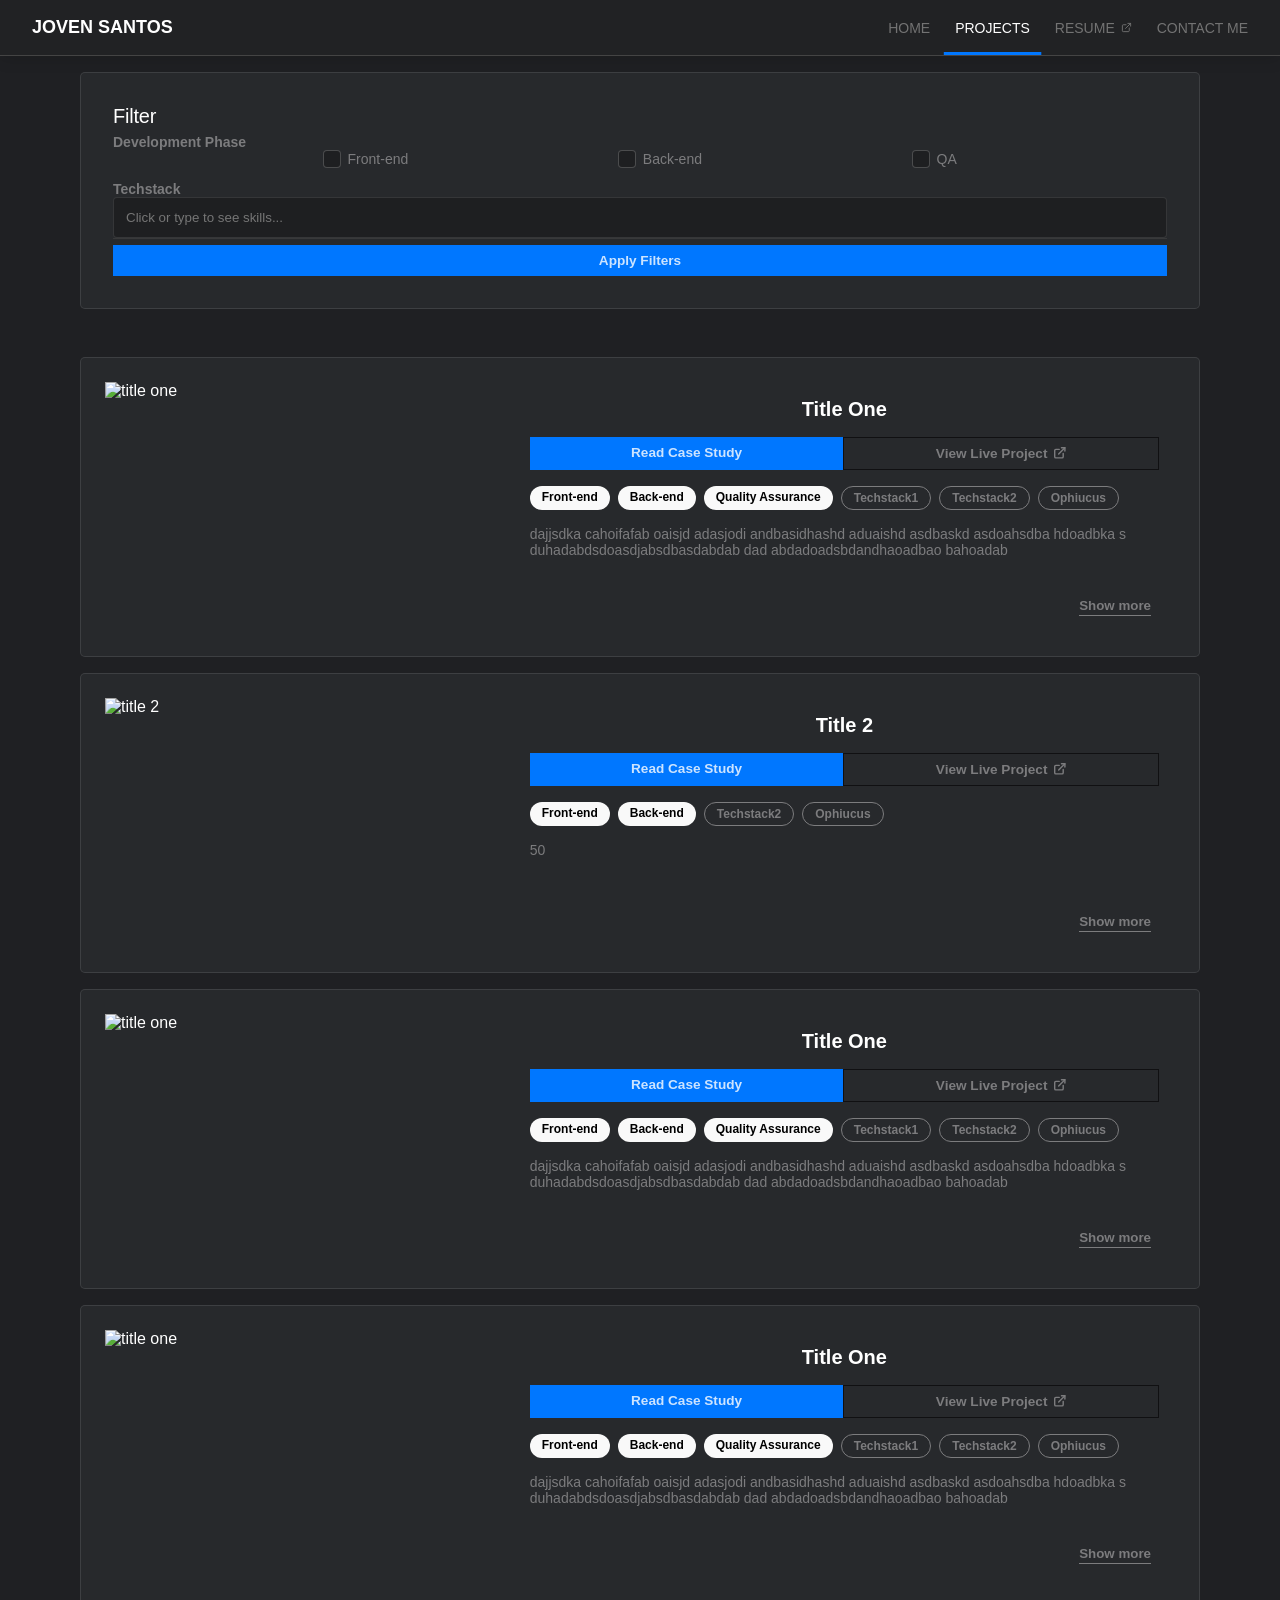
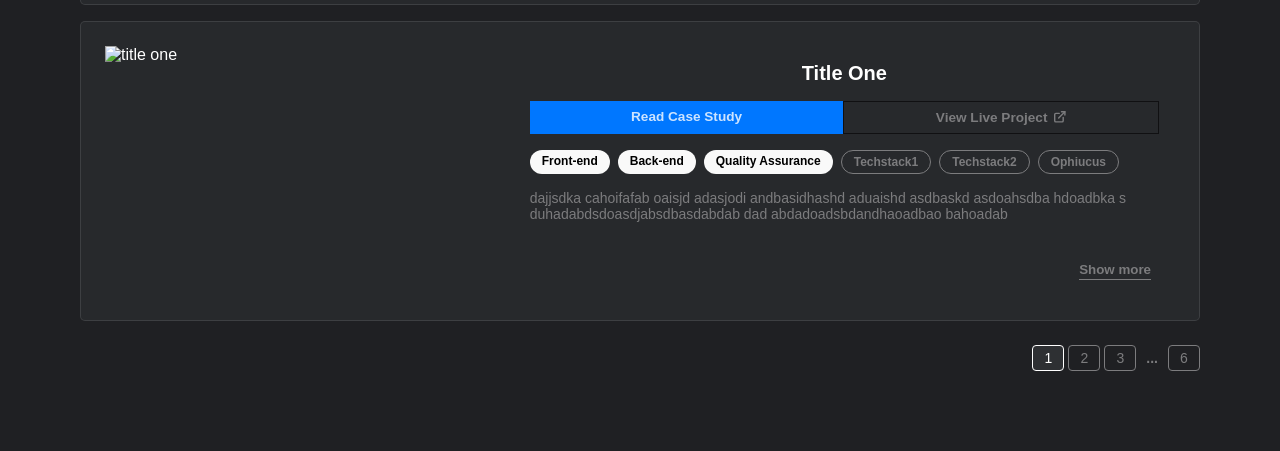
==== commit 54458c09: "Update index.html" ====
--- a/projects/index.html
+++ b/projects/index.html
@@ -34,7 +34,7 @@
 
         <ul class="nav-links" id="navDrawer">
           <div class="drawer-top-container">
-            <span class="in-drawer logo">SANTOS</span>
+            <span class="in-drawer logo">JSANTOS</span>
             <button class="menu-close" id="menuClose" aria-label="Close Menu">
               <svg
                 viewBox="0 0 24 24"
@@ -81,7 +81,7 @@
       <div class="filter-container">
         <h2 class="section-title">Filter</h2>
         <div class="filter-section">
-          <h4>Specialization</h4>
+          <h4>Development Phase</h4>
           <div class="filter-opt">
             <label
               ><input type="checkbox" class="cat-check" value="Front-end" />
